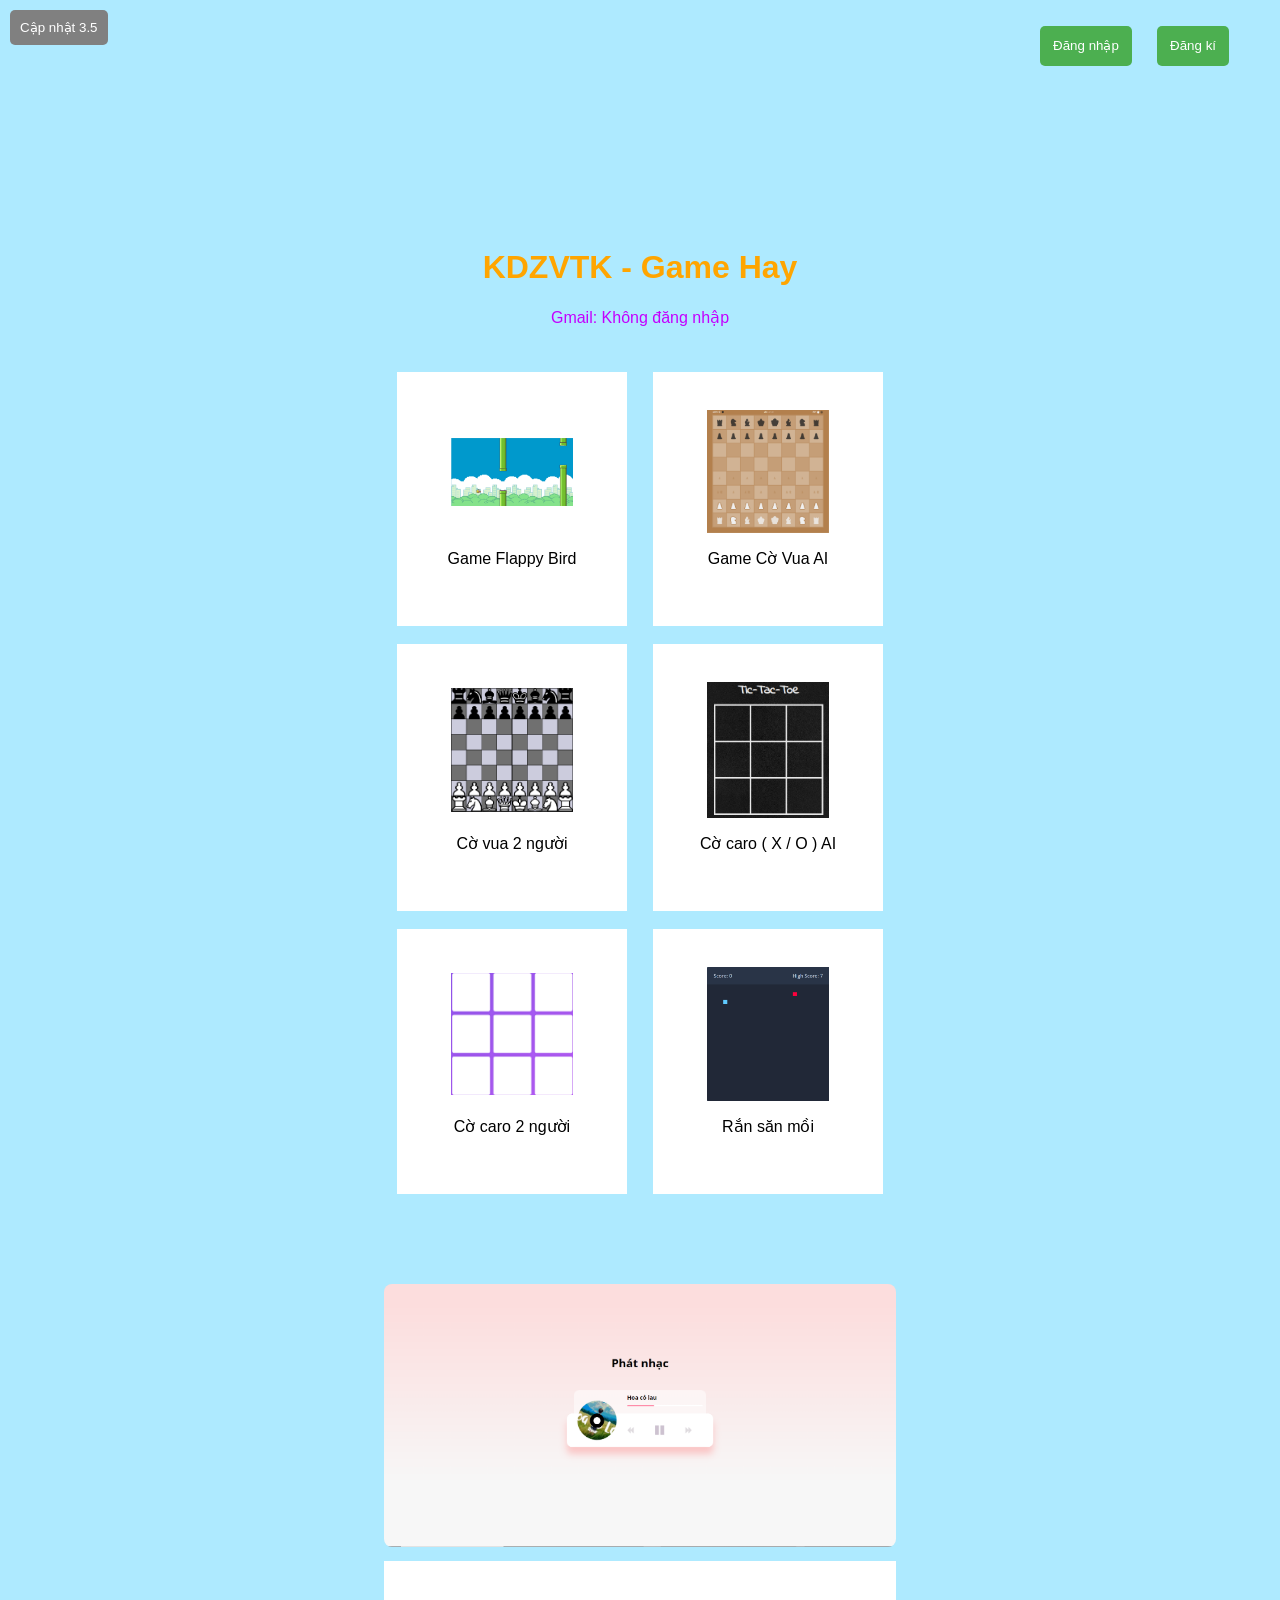
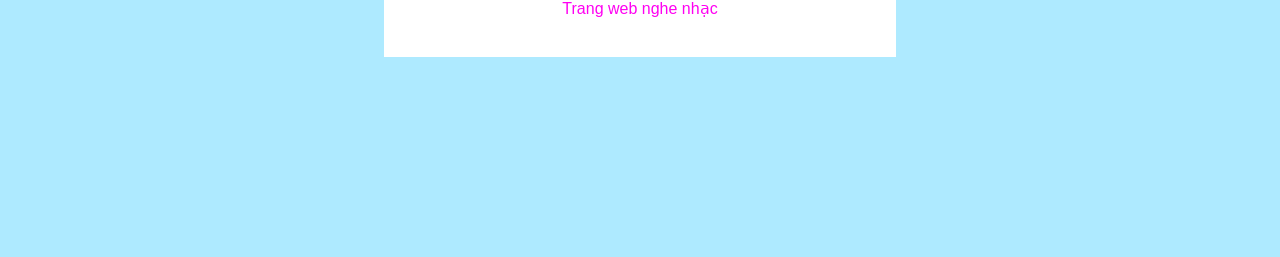
==== index.html @ 3dd9c43d "Add files via upload" ====
<!DOCTYPE html>
<html lang="vi">
<head>
    <meta charset="UTF-8">
    <meta name="viewport" content="width=device-width, initial-scale=1.0">
    <title>KDZ Game Hay</title>
    <link rel="stylesheet" href="web.css">
</head>
<body>
    <div class="container">

        <h1 class="orange-text">KDZVTK - Game Hay</h1>
        <div class="user-info" id="user-info">
        </div>

        <div class="top-left-corner">
            <button id="updateButton" onclick="openUpdatePopup()">Cập nhật 3.5</button>
        </div>

        <div class="top-right-buttons">
            <button onclick="redirectToPage1()">Đăng nhập</button>
            <button onclick="redirectToPage2()">Đăng kí</button>
        </div>


        <div class="game-row">
            <div class="game-box" id="flappyBird" onclick="redirectToGame1()">
                <img src="flappybird.png" alt="Flappy Bird">
                <p>Game Flappy Bird</p>
            </div>
            <div class="game-box" id="chessGame" onclick="redirectToGame2()">
                <img src="chessai.png" alt="Game Cờ Vua AI">
                <p>Game Cờ Vua AI</p>
            </div>
        </div>

        <div class="game-row">
            <div class="game-box" id="game3" onclick="redirectToGame3()">
                <img src="chess2.png" alt="Game Cờ vua 2 người">
                <p>Cờ vua 2 người</p>
            </div>
            <div class="game-box" id="game4" onclick="redirectToGame4()">
                <img src="xoai.png" alt="Game Cờ caro ( X / O ) AI">
                <p>Cờ caro ( X / O ) AI</p>
            </div>
        </div>

        <div class="game-row">
            <div class="game-box" id="game5" onclick="redirectToGame5()">
                <img src="xo2.png" alt="Game Cờ caro ( X / O ) 2 người">
                <p>Cờ caro 2 người</p>
            </div>
            <div class="game-box" id="game6" onclick="redirectToGame6()">
                <img src="ransanmoi.png" alt="Game Rắn săn mồi">
                <p>Rắn săn mồi</p>
            </div>
        </div>

        <div class="nghe-nhac">
            <div class="game-chinh" id="game7" onclick="redirectToNhac()">
                <img src="Phatnhac.png" alt="Nghe nhạc">
                <p>Trang web nghe nhạc</p>
            </div>
        </div>

        <div id="updateModal" class="modal">
            <div class="modal-content">
                <span class="close" onclick="closeUpdatePopup()">&times;</span>
                <h2>Cập nhật 3.5</h2>
                <hr>
                <ul>
                    <li>Sửa máy chủ</li>
                    <li>Không cần đăng nhặp với một số game</li>
                    <li>Thêm 7 nhạc mới</li>
                </ul>
                <hr>
                <p>Cảm ơn đã trải nghiệm trang web.</p>
            </div>
        </div>

    </div>
    <script src="web.js"></script>
</body>
</html>
---- web.css ----
.corner-buttons {
    position: fixed;
    top: 2vw; /* thay đổi top để phản ánh về viewport width */
    left: 2vw; 
    display: flex;
    flex-direction: column;
}

.corner-buttons button {
    margin-bottom: 2vw; /* thay đổi margin để phản ánh về viewport width */
    background-color: #4CAF50;
    color: white;
    padding: 1vw; /* thay đổi padding để phản ánh về viewport width */
    border: none;
    cursor: pointer;
}

.corner-buttons button:hover {
    background-color: #45a049;
}

body {
    margin: 0;
    padding: 0;
    font-family: Arial, sans-serif;
    background-color: #aeeaff; 
    display: flex;
    align-items: center;
    justify-content: center;
    height: 100vh;
}

.container {
    text-align: center;
    position: relative;
    z-index: 1;
    margin-top: 4vh; /* thay đổi margin để phản ánh về viewport height */
}

.orange-text {
    color: orange;
    margin-top: 130vh; /* thay đổi margin để phản ánh về viewport height */
}

.user-info {
    color: rgb(195, 0, 255);
    margin-top: 2vh; /* thay đổi margin để phản ánh về viewport height */
    margin-bottom: 5vh; /* thay đổi margin để phản ánh về viewport height */
}

.top-right-buttons {
    position: fixed;
    top: 2vw; /* thay đổi top để phản ánh về viewport width */
    right: 2vw; /* thay đổi right để phản ánh về viewport width */
    display: flex;
    flex-direction: row;
    z-index: 2;
}

.top-right-buttons button {
    margin-right: 2vw; /* thay đổi margin để phản ánh về viewport width */
    padding: 1vw; /* thay đổi padding để phản ánh về viewport width */
    background-color: #4CAF50;
    color: white;
    border: none;
    cursor: pointer;
}

.top-right-buttons button:hover {
    background-color: #45a049;
}

.nghe-nhac {
    display: flex;
    flex-direction: column;
    align-items: center;
    margin-top: 10vh;
    margin-bottom: 20vh;
    max-width: 40vw; /* Thay đổi giá trị này tùy thuộc vào nhu cầu của bạn */
    cursor: pointer;
    transition: transform 0.3s ease-in-out;
    text-align: center;
    overflow: hidden;
  }

.nghe-nhac img {
    width: 100%;
    max-width: 100%;
    height: auto;
    object-fit: cover;
    border-radius: 8px; /*Thêm đường cong cho ảnh */
}

.nghe-nhac p {
    margin-top: 10px;
    font-size: 16px;
    color: #ff00f2;
    background-color: #fff;
    padding: 3vw; /* thay đổi padding để phản ánh về viewport width */
    margin: 1w; /* thay đổi margin để phản ánh về viewport width */
}

.game-row {
    display: flex;
    justify-content: space-around;
    flex-wrap: wrap;
    margin-top: 2vh; /* thay đổi margin để phản ánh về viewport height */
    margin-bottom: 0px;
}

.game-box {
    background-color: #fff;
    padding: 3vw; /* thay đổi padding để phản ánh về viewport width */
    margin: 1w; /* thay đổi margin để phản ánh về viewport width */
    cursor: pointer;
    transition: transform 0.3s ease-in-out;
    max-width: 12vw; /* thay đổi max-width để phản ánh về viewport width */
    text-align: center;
    display: flex;
    flex-direction: column;
    align-items: center;
    overflow: hidden;
}

.game-box:hover {
    transform: scale(1.1);
}

.game-box img {
    width: 100%;
    height: 100%;
    max-width: 80%;
    max-height: 80%;
    object-fit: contain;
}

.top-left-corner {
    position: fixed;
    top: 10px;
    left: 10px;
}

#updateButton {
    background-color: #808080;
    color: white;
    padding: 10px;
    border: none;
    cursor: pointer;
}

#updateButton:hover {
    background-color: #555;
}

.modal {
    display: none;
    position: fixed;
    top: 0;
    left: 0;
    width: 100%;
    height: 100%;
    background-color: rgba(0, 0, 0, 0.7);
}

.modal-content {
    background-color: #fefefe;
    margin: 10% auto;
    padding: 20px;
    border: 1px solid #ddd;
    box-shadow: 0 4px 8px rgba(0, 0, 0, 0.1);
    max-width: 600px; /* Tùy chỉnh theo kích thước mong muốn */
    border-radius: 10px;
}

.modal-content p {
    color: red;
}

.close {
    color: #aaa;
    float: right;
    font-size: 28px;
    font-weight: bold;
    cursor: pointer;
}

.close:hover {
    color: #555;
}

h2 {
    color: #18fd23;
    font-size: 24px;
    margin-bottom: 20px;
}

ul {
    list-style-type: none;
    padding: 0;
}

ul li {
    line-height: 1.6;
    margin-bottom: 10px;
    font-size: 16px;
    color: #2508ca;
}

hr {
    border: 0.5px solid #130b79;
    margin: 20px 0;
}

p {
    font-size: 16px;
    margin-bottom: 20px;
}

button {
    background-color: #4CAF50;
    color: white;
    padding: 10px;
    border: none;
    cursor: pointer;
    border-radius: 5px;
}

button:hover {
    background-color: #45a049;
}

.fade {
    animation: fade 0.3s;
}

@keyframes fade {
    from {opacity: 0.4}
    to {opacity: 1}
}
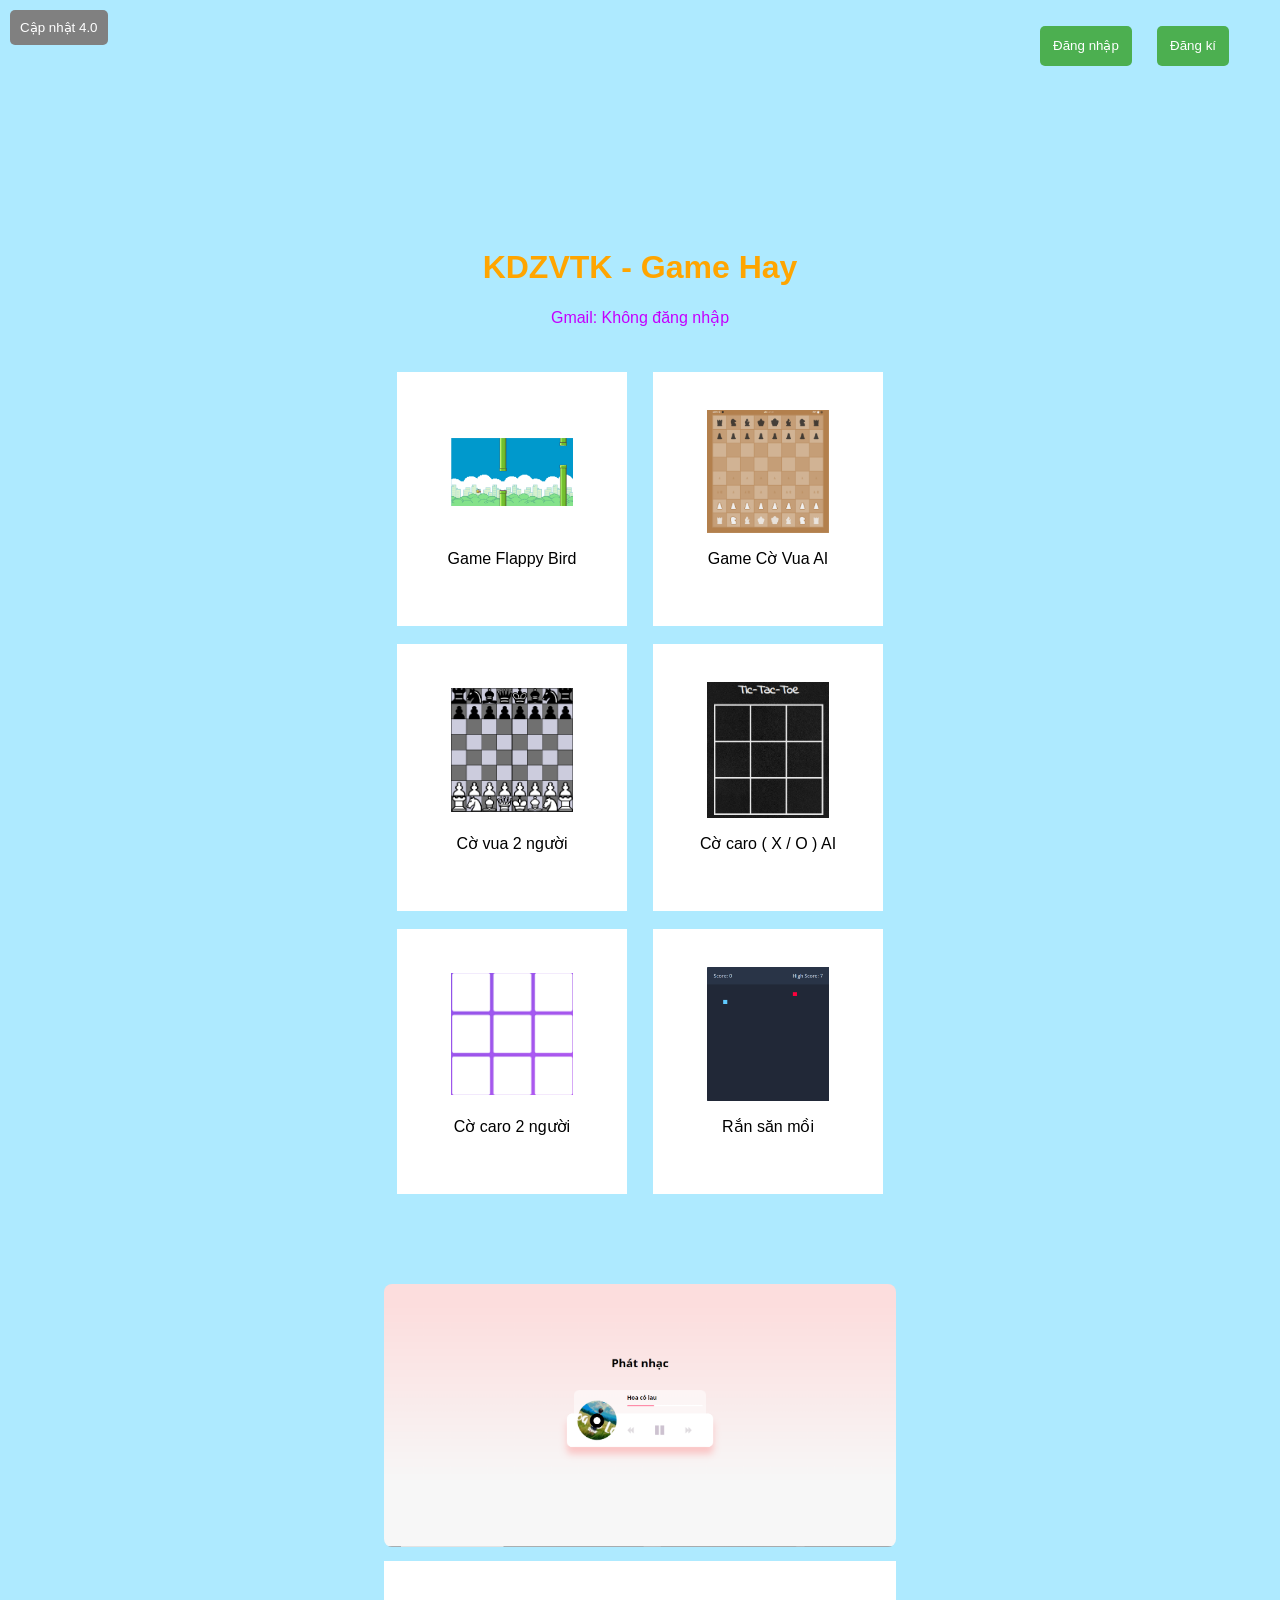
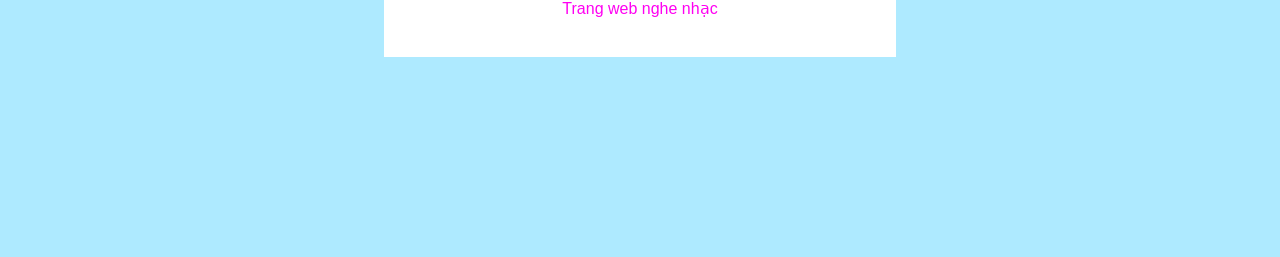
==== commit 08e927e5: "Update index.html" ====
--- a/index.html
+++ b/index.html
@@ -14,7 +14,7 @@
         </div>
 
         <div class="top-left-corner">
-            <button id="updateButton" onclick="openUpdatePopup()">Cập nhật 3.5</button>
+            <button id="updateButton" onclick="openUpdatePopup()">Cập nhật 4.0</button>
         </div>
 
         <div class="top-right-buttons">
@@ -66,10 +66,10 @@
         <div id="updateModal" class="modal">
             <div class="modal-content">
                 <span class="close" onclick="closeUpdatePopup()">&times;</span>
-                <h2>Cập nhật 3.5</h2>
+                <h2>Cập nhật 4.0</h2>
                 <hr>
                 <ul>
-                    <li>Sửa máy chủ</li>
+                    <li>Sửa máy chủ, cập nhật tên miền mới</li>
                     <li>Không cần đăng nhặp với một số game</li>
                     <li>Thêm 7 nhạc mới</li>
                 </ul>
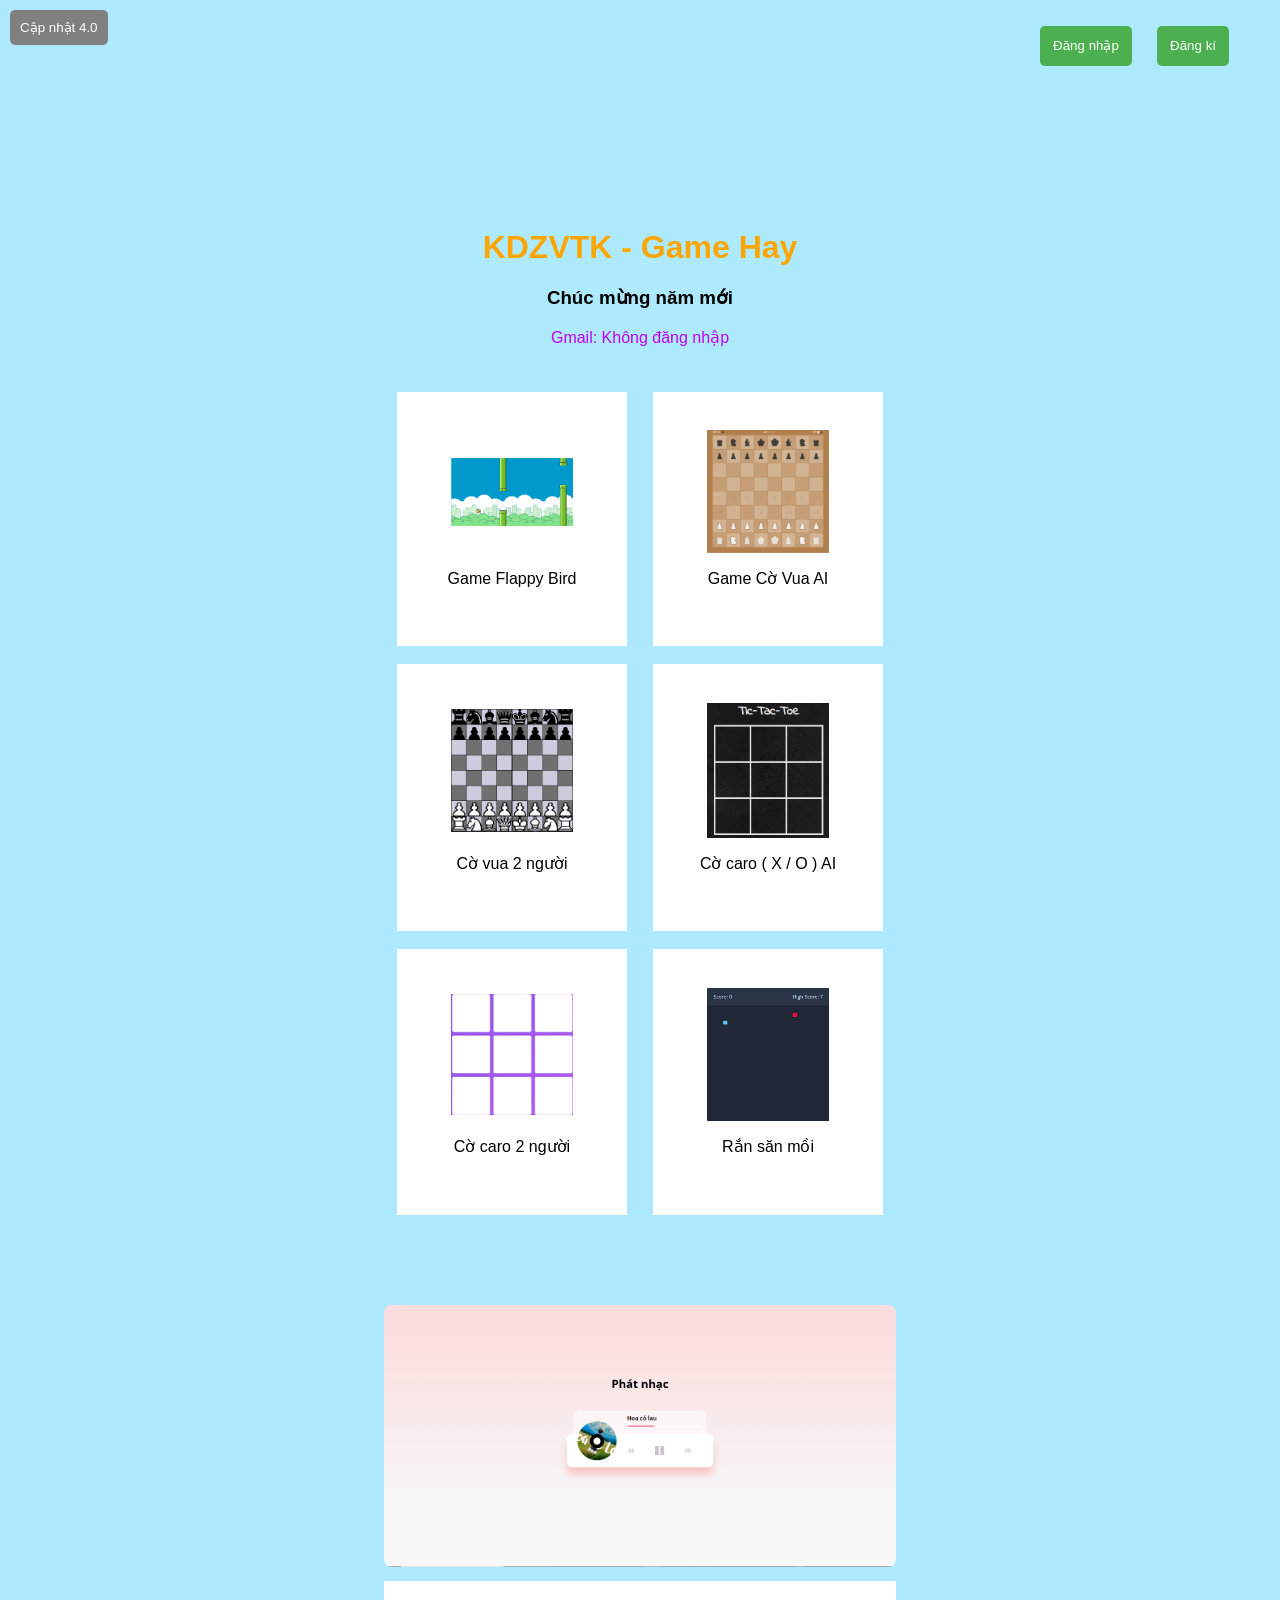
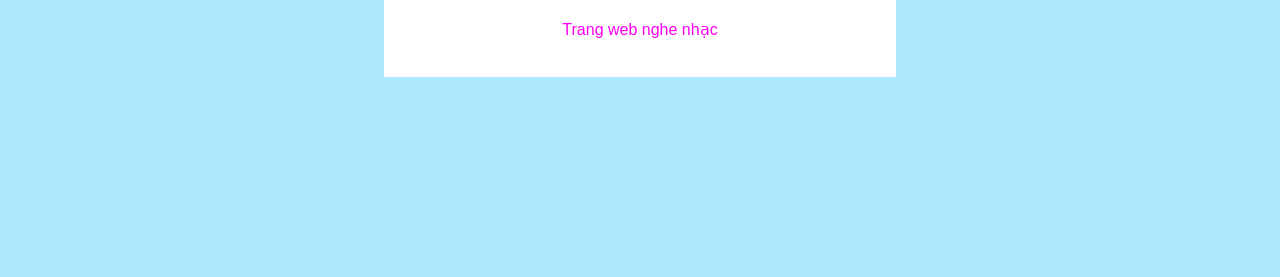
==== commit a51b7cec: "Update index.html" ====
--- a/index.html
+++ b/index.html
@@ -10,6 +10,7 @@
     <div class="container">
 
         <h1 class="orange-text">KDZVTK - Game Hay</h1>
+        <h3 class="red-text" > Chúc mừng năm mới</h3>
         <div class="user-info" id="user-info">
         </div>
 
@@ -66,12 +67,11 @@
         <div id="updateModal" class="modal">
             <div class="modal-content">
                 <span class="close" onclick="closeUpdatePopup()">&times;</span>
-                <h2>Cập nhật 4.0</h2>
+                <h2>Cập nhật 4.1</h2>
                 <hr>
                 <ul>
-                    <li>Sửa máy chủ, cập nhật tên miền mới</li>
-                    <li>Không cần đăng nhặp với một số game</li>
-                    <li>Thêm 7 nhạc mới</li>
+                    <li>Sửa một số lỗi</li>
+                    <li>Nâng cấp trang web phù hợp với tết (đỏ)</li>
                 </ul>
                 <hr>
                 <p>Cảm ơn đã trải nghiệm trang web.</p>
@@ -80,5 +80,7 @@
 
     </div>
     <script src="web.js"></script>
+    <script async src="https://pagead2.googlesyndication.com/pagead/js/adsbygoogle.js?client=ca-pub-8028799969402273"
+     crossorigin="anonymous"></script>
 </body>
 </html>
